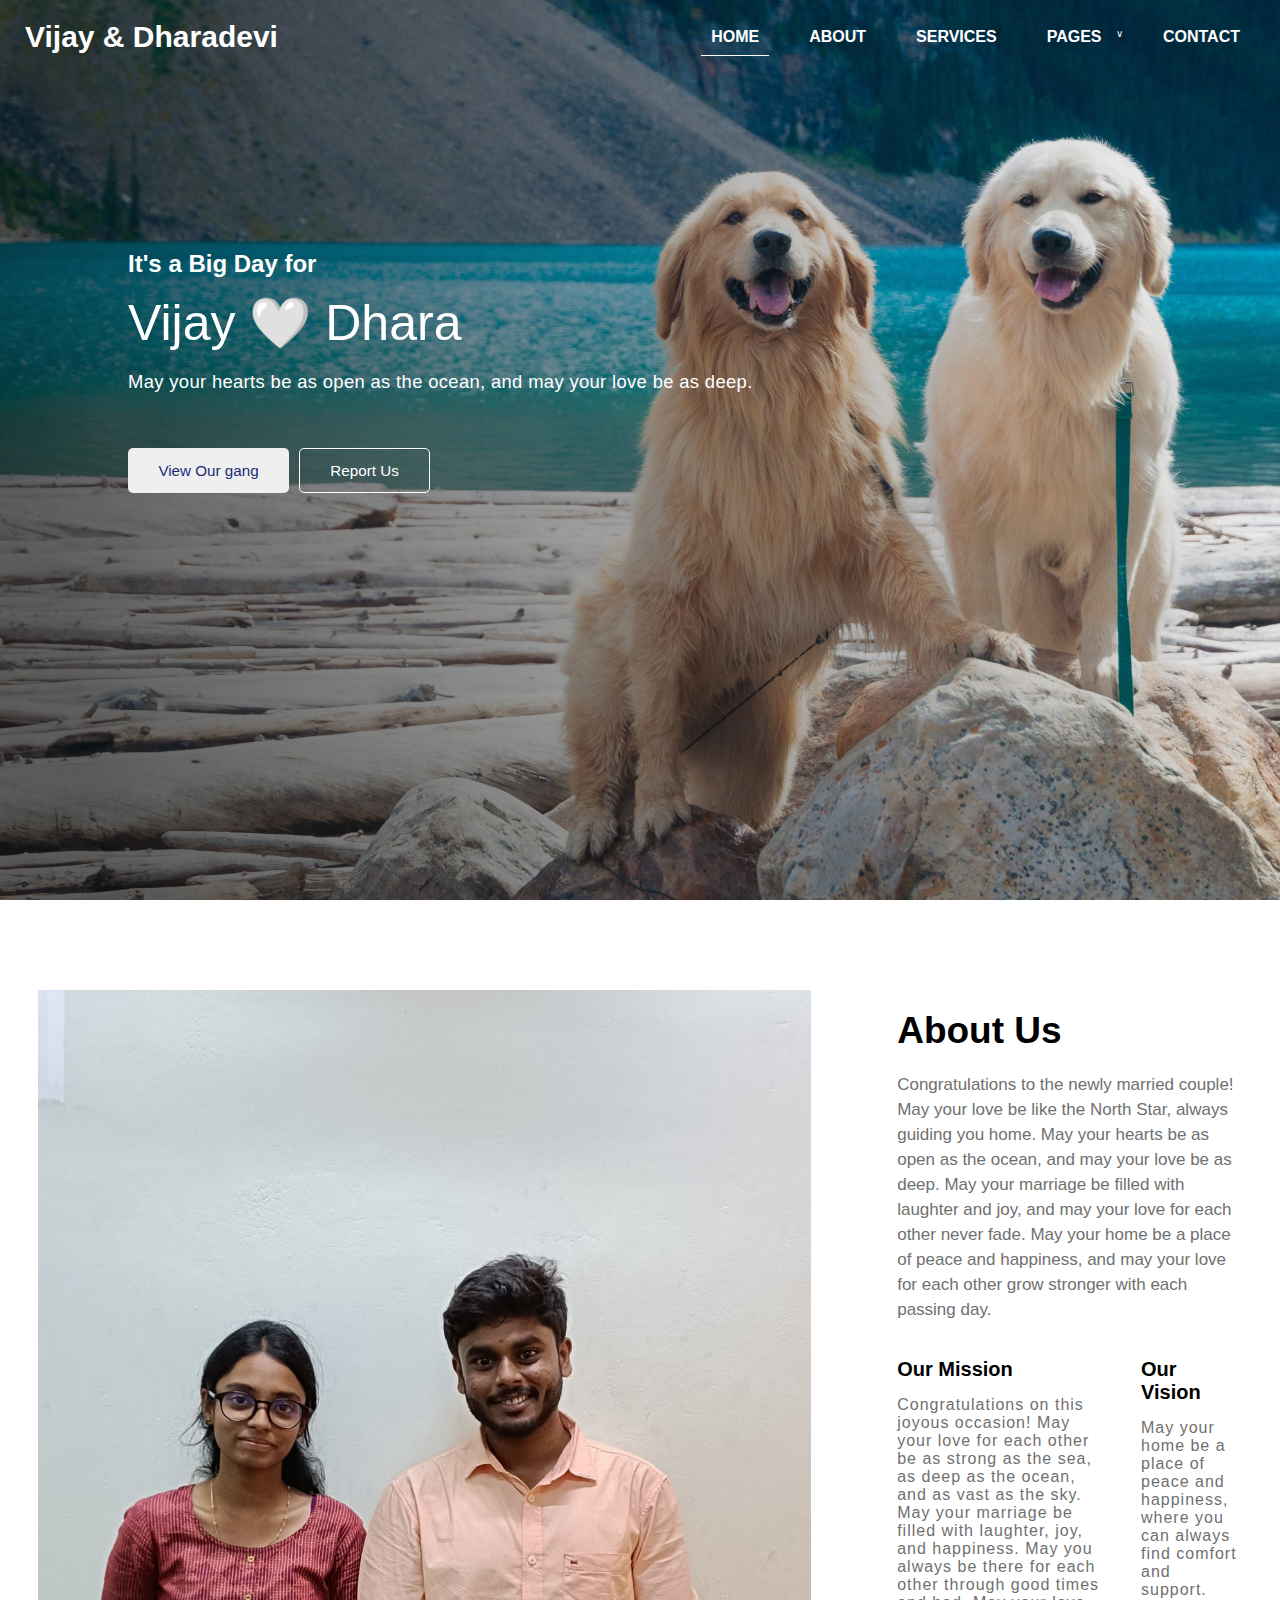
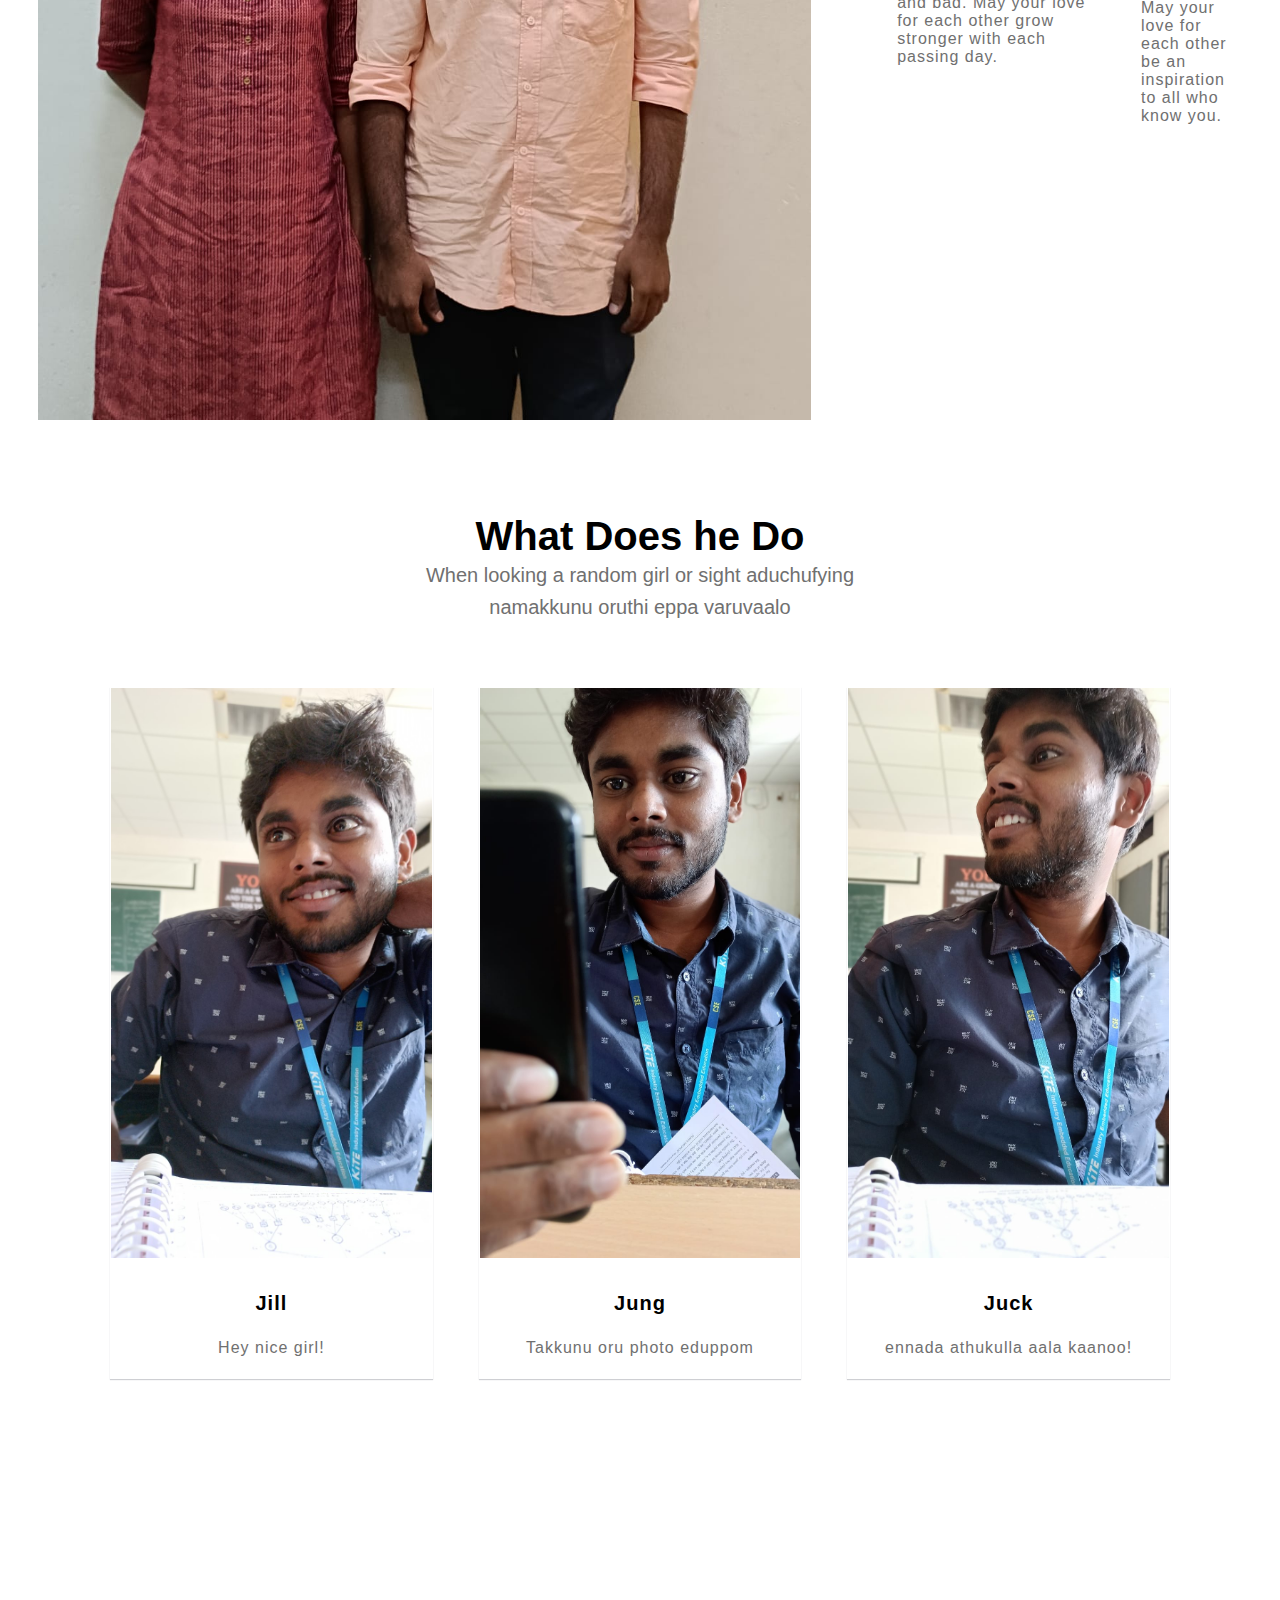
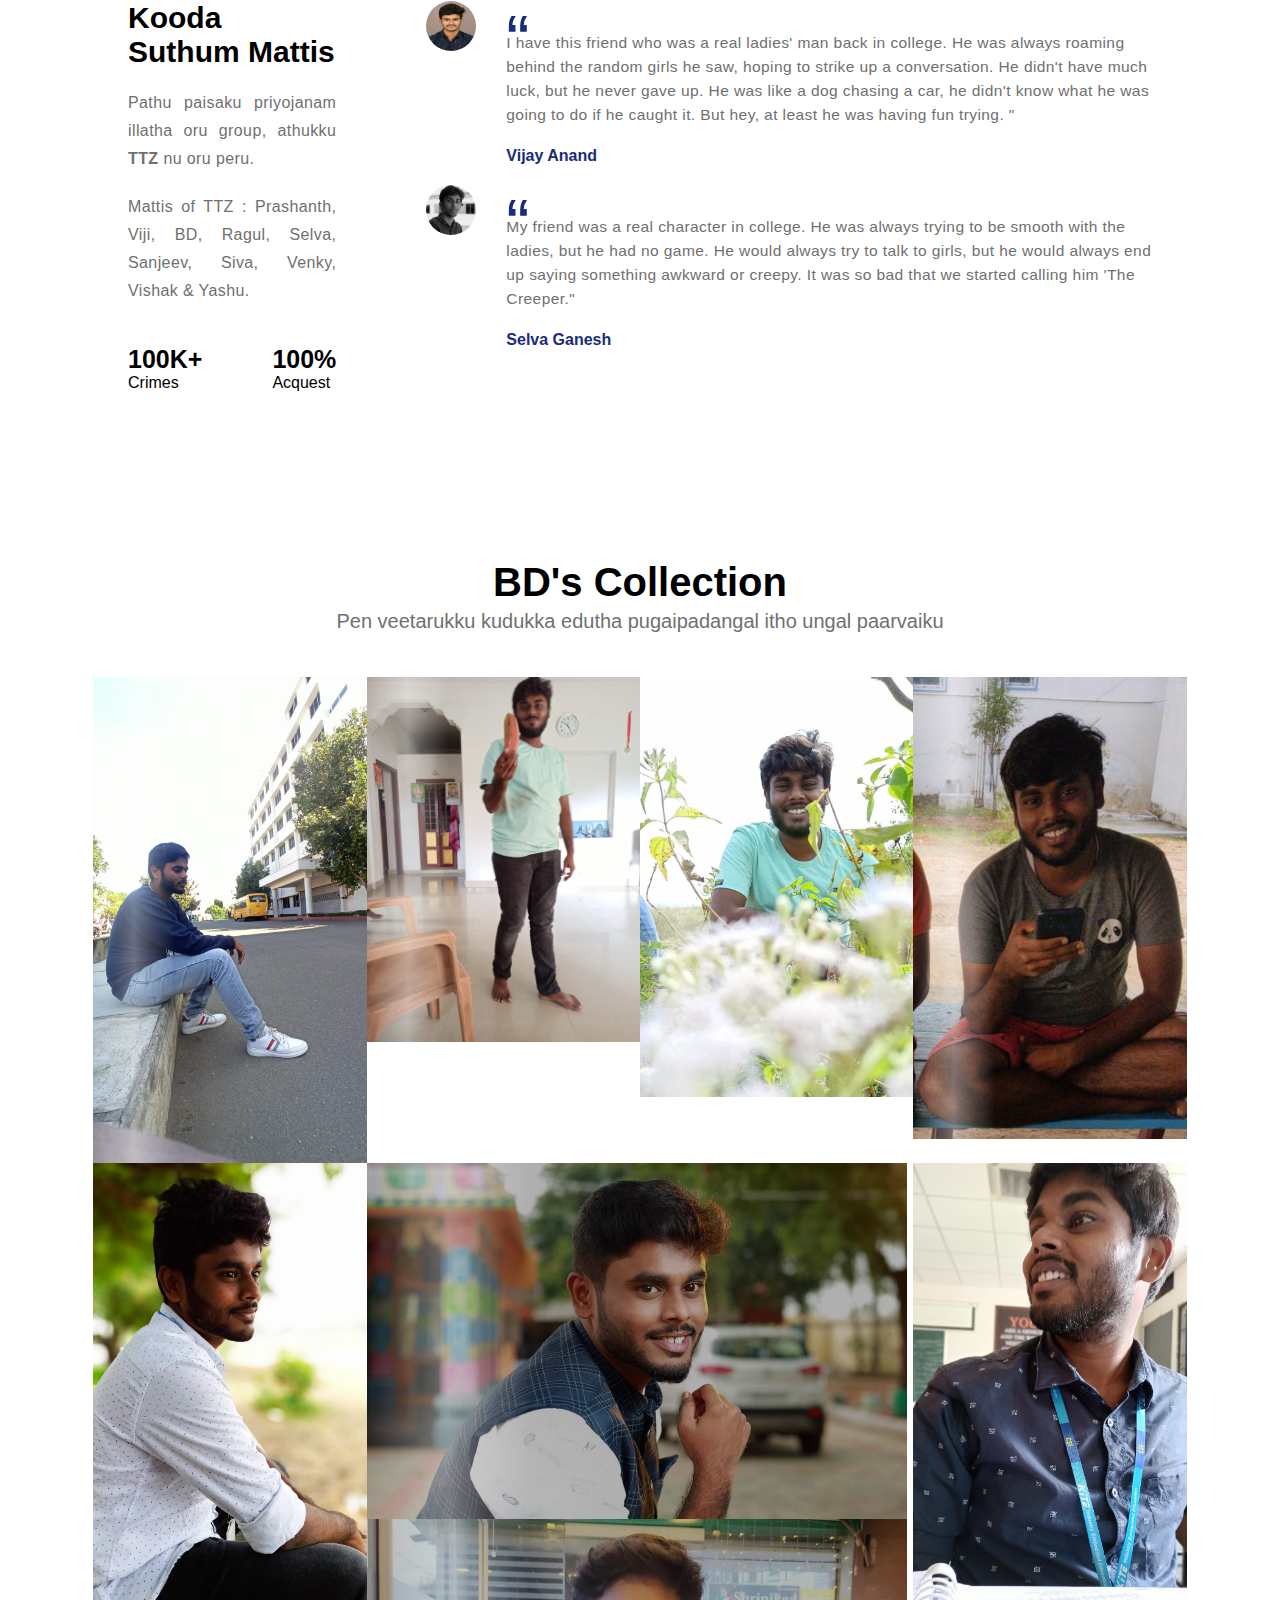
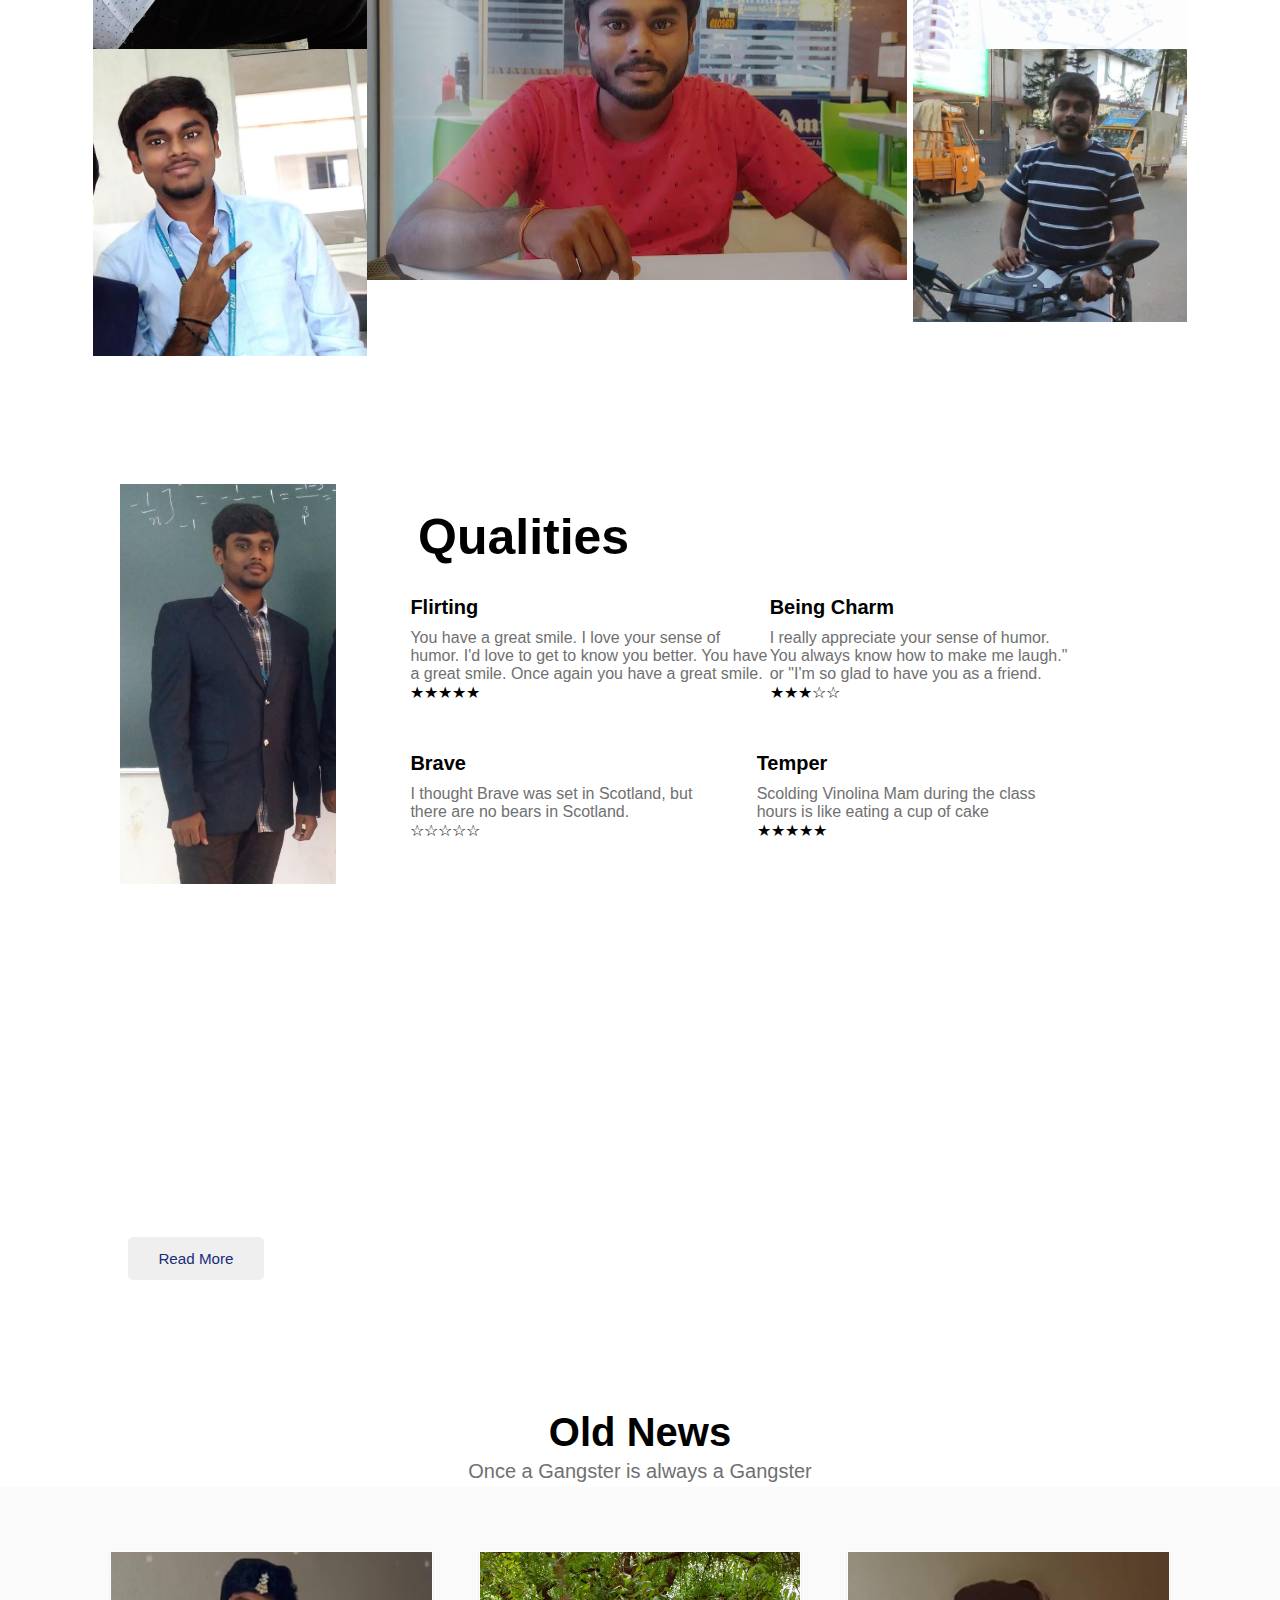
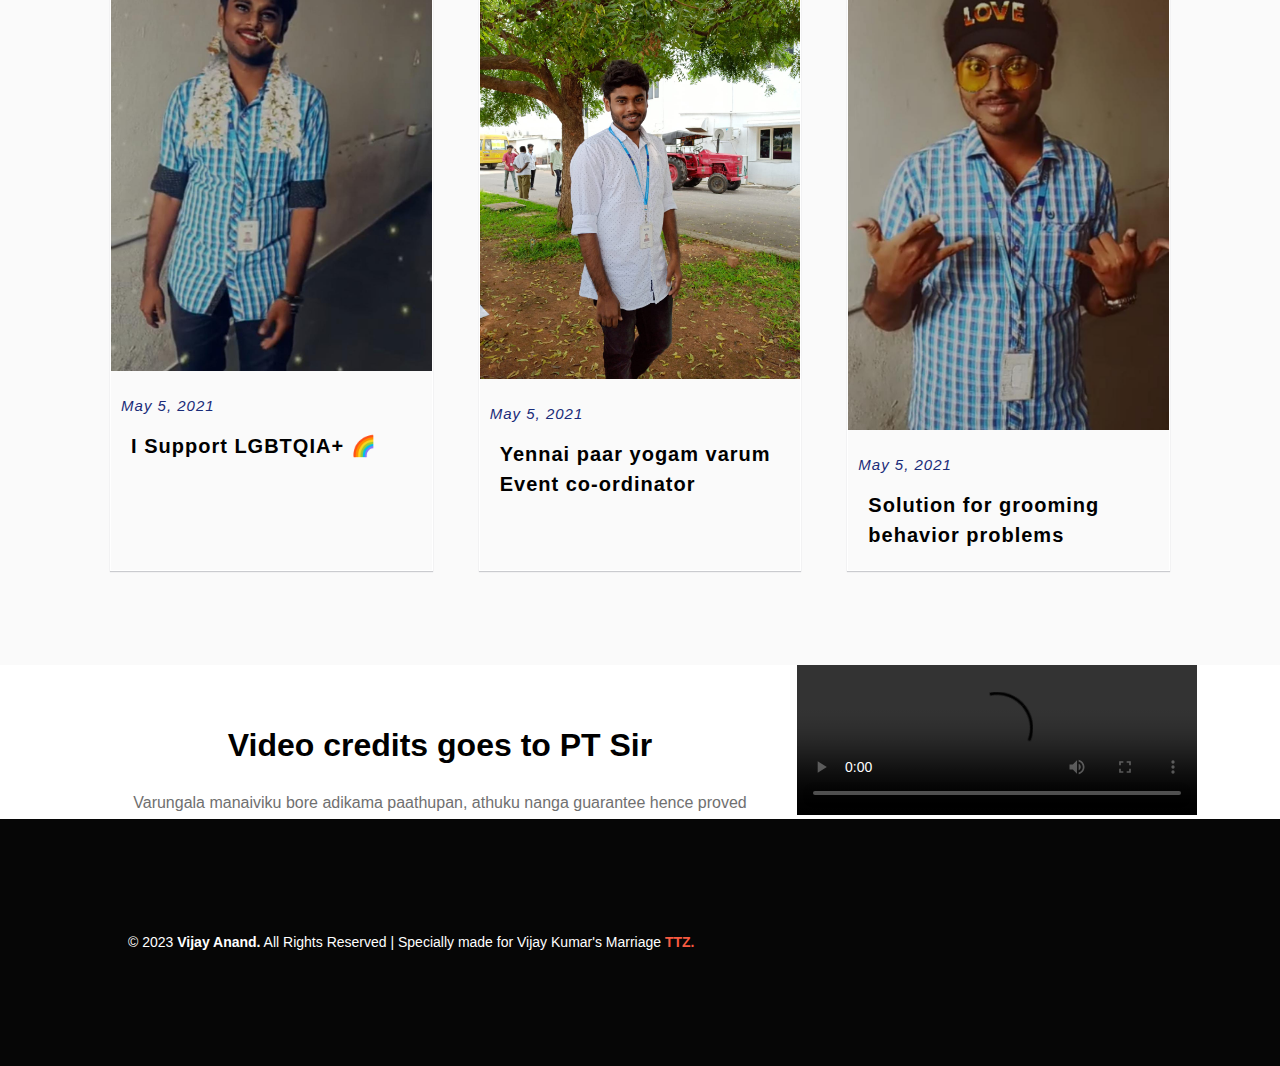
==== Marriage/Marriage.html @ e132db80 "first commit" ====
<!DOCTYPE html>
<html lang="en">
<head>
    <meta charset="UTF-8">
    <meta name="viewport" content="width=device-width, initial-scale=1.0">
    <title>Marriage</title>
    <link rel="shortcut icon" href="img/heart.png" type="image/x-icon">

    <style>

* {
  margin: 0;
  padding: 0;
  box-sizing: border-box;
  list-style: none;
  text-decoration: none;
  font-family: "Raleway", sans-serif;
}

.container__bg {
  background: #fafafa;
}

/* color -#F85A40 */
a {
  color: black;
}
.row {
  display: flex;
}
.lightblack {
  color: #707070;
}

.blackish {
  color: rgb(255, 255, 255);
}

.column {
  display: block;
  flex-direction: column;
}

.redish {
  color: #f85a40;
}

.white {
  color: white;
}

.nav-logo {
  display: flex;
  justify-content: space-between;
  margin: 20px 0;
}

.btn {
  padding: 0.85em 2em;
  border-radius: 5px;
  border: none;
  font-family: "Raleway", sans-serif;
  font-size: 0.95rem;
  cursor: pointer;
}

#one {
  min-height:100vh;
  background-image: linear-gradient(75deg, rgb(6 6 6 / 64%) 8%, transparent),
    url("img/banner1.jpeg");
  background-position: center;
  background-size: cover;
}

#nav {
  display: flex;
  flex-direction: column;
}
#nav ul {
  text-align: center;
  margin: 0px 15px;
  display: none;
}

#nav ul li {
  background: white;
  padding: 15px;
}
#nav ul li:nth-of-type(4)::after {
  content: "\2228";
  color: #fff;
  font-size: 10px;
  vertical-align: top;
}
#nav ul li:nth-of-type(1) a {
  padding-bottom: 10px;
  border-bottom: 0.25px solid white;
}

#nav ul li a {
  color: black;
  padding: 11em 0em;
  text-transform: uppercase;
  font-family: "Raleway", sans-serif;
  font-weight: bold;
  cursor: pointer;
}
#nav ul li a:nth-of-type(3) {
  color: black;
}

#nav ul li + li a:hover {
  box-shadow: 1px 14px 0px -1px rgba(0, 0, 0, 0),
    -1px 19px 0px -9px rgba(255, 255, 255, 1);

  transition: 0.1s;
}
#nav ul li:first-child a {
  color: #f85a40;
}
.nav-heading > span {
  color: white;
  display: flex;
  gap: 10px;
  align-items: center;
}

.nav-heading > span:hover {
  color: #f85a40;
}

.logo:hover {
  color: #f85a40;
}

.nav-links .fa-moon {
  display: none;
  cursor: pointer;
}

.hide {
  display: none;
}

.nav-heading {
  font-size: 30px;
  font-family: "Raleway", sans-serif;
  font-weight: bolder;
  align-items: center;
  display: flex;
  gap: 7px;
  margin-left: 15px;
}

.nav-links .search {
  background: white;
  border-radius: 15px;
  padding: 0.5em;
  border: 0.6px solid rgb(171, 162, 162);
}
.search-btn {
  border: none;
  background: white;
  margin: 20px 0;
}

.nav-links input {
  border: none;
  outline: none;
}
.search-section {
  background: white;
  margin-top: 20px;
  padding: 10px;
}

.hamburger {
  display: flex;
  color: white;
  gap: 20px;
  align-items: center;
  margin-right: 10px;
}
.hamburger .fa-bars {
  padding: 0.5em;
  background: #f85a40;
  color: #fff;
  border-radius: 3px;
}
.content {
  padding-left: 5%;
}

.text-content {
  display: flex;
  flex-direction: column;
  margin: 0 auto;

  padding: 11rem 0;
}
.text-content > h1 {
  width: 440px;
  font-size: 38px;
  font-weight: 300;
  font-family: "Raleway", sans-serif;
  margin-bottom: 20px;
  line-height: 55px;
}

.text-content > h4 {
  font-size: 1.15rem;
  letter-spacing: 0.35px;
  font-weight: lighter;
  font-family: "Raleway", sans-serif;
  margin-bottom: 55px;
}
.two-button {
  display: flex;
  gap: 10px;
  margin-bottom: 20px;
}

.w-btn {
  color: #1a2c79;
}
.w-btn:hover {
  background: transparent;
  color: white;
  border: 0.55px solid white;
  transition: 0.55s;
}
.t-btn {
  background: transparent;
  border: 0.55px solid white;
  color: white;
}
.t-btn:hover {
  color: black;
  background: white;
  border: none;
  transition: 0.55s;
}

.new-nav {
  position: fixed;
  width: 100vw;
  z-index: 10 !important;
  background: #fff;
}

/* 
=======
half half half
=======
*/
#one-half {
  padding: 7% 3% 7% 3%;
  font-family: "Raleway", sans-serif;
}
#one-half span > img {
  width: 100%;
}
.half__text > h1 {
  padding: 20px 0px;
  font-size: 30px;
  font-weight: 600;
}

.half__text p {
  line-height: 25px;
  font-size: 17px;
  color: #707070;
}

.half__boxes {
  display: flex;
  gap: 40px;
}
.box > h2 {
  font-family: "Roboto", sans-serif;
  font-size: 20px;
  padding: 0px 0px 15px 0px;
}
.box > p {
  font-size: 16px;
  letter-spacing: 1px;
  color: #707070;
}
.box span > i {
  color: #f85a40;
  font-size: 35px;
  padding: 25px 0px 10px 0px;
}

/* 
=======
heading
=======
*/

.heading {
  text-align: center;
  font-family: "Raleway", sans-serif;

  font-size: 1.75rem;
}
/* .heading>p{
    margin: 0 auto;
    max-width: 445px;
} */

.black {
  color: black;
}

/* 
=======
two
======= 
 */

.info span > img {
  width: 100%;
}

.container {
  padding: 10%;
}

.info {
  text-align: start;
  line-height: 30px;
  letter-spacing: 1px;
  box-shadow: 0 1px 1px 0 rgb(10 16 34 / 20%);
  font-family: "Raleway", sans-serif;
  border: 0.25px solid #fff;
}

.info__text h1 {
  font-weight: 600;
  font-size: 20px;
  padding: 10px;
}

.info__text p {
  padding: 10px;
  color: #707070;
}

.info__text h5 {
  color: #f85a40;
  padding: 10px;
}

.info:hover {
  box-shadow: 0 30px 30px rgba(0, 0, 0, 0.5);
}

.info span > img {
  width: 100%;
}

.info__text {
  padding: 10px;
}

.info__text > p {
  line-height: 20px;
}

.info {
  margin-bottom: 30px;
}

/*
============
 four four four
============
 */
#four {
  padding: 15px;
}
#four article h1 {
  font-size: 30px;
  font-family: "Raleway", sans-serif;
  font-weight: 600;
}

#four article p {
  margin-top: 20px;
  font-size: 16px;
  line-height: 28px;
  letter-spacing: 0.4px;
  color: #707070;
  font-family: "Raleway", sans-serif;
  text-align: justify;
}

.article__icon {
  display: flex;
  gap: 70px;
  margin: 40px 0px;
}

.customer__info span > i {
  color: #1a2c79;

  font-size: 25px;
}

.customer__info span {
  font-weight: bold;
  font-size: 25px;
}
.some__info {
  display: flex;

  gap: 30px;
}
.some__info img {
  border-radius: 50%;
}

.some__info p {
  color: #707070;
  font-size: 17px;
  letter-spacing: 0.4px;
  line-height: 24px;
}
.four__text > h1 {
  font-size: 70px;
  font-weight: 300;
  color: #1a2c79;
  height: 30px;
}

.four__text > p {
  font-size: 15.55px;
}
.four__text > h4 {
  margin: 20px 0px;
  color: #1a2c79;
}

/* five five five five */

#five {
  padding: 0px 20px 0px 20px;
}
.dog__image {
  display: flex;
  justify-content: center;
}

.dog__box {
  padding: 20px 0px;
}

.dog__box span > i {
  font-size: 22px;
  padding: 10px 0px;
  color: #f85a40;
}

.dog__box h4 {
  font-size: 20px;
  font-weight: 600;
  padding: 10px 0px;
}

.dog__box p {
  color: #707070;
}
#six {
  background: url("img/BD21.jpeg");
  background-position: top;
  background-attachment: fixed;
  color: white;
  padding: 80px 3%;
}

#six h1 {
  font-size: 33px;
  font-weight: 600;
  line-height: 45px;
  letter-spacing: 1px;
  margin: 20px 0 20px 0;
}

/* seven seven seven */

#seven .info h5 {
  color: #1a2c79;
}

#seven pre {
  color: #1a2c79;
  font-style: italic;
  font-weight: 500;
  font-size: 15px;
}
#seven {
  padding-top: 50px;
}

/* eight eight eight */

#eight {
  background: #060606;
  color: #fff;
  padding: 90px 3%;
}

/* #eight span>i::after{
    content: "Dogs Care";
    margin-left: 10px;
    cursor: pointer;
}
.dog__care span>i{
   
}
.dog__care span>i:hover {
    color: #F85A40;
}

.dog__care span>i:hover::after {
    color: #F85A40;
    font-size: 20px;
    transition: 1s;
} */

.dog__care span {
  font-size: 27px;
  font-family: "Raleway", sans-serif;
  font-weight: 600;
}

.dog__care span > i {
  color: #f85a40;
  margin-right: 7px;
  font-size: 30px;
}
.dog__care p {
  width: 90%;
  color: #f4f4f4ce;
  line-height: 29px;
  margin: 20px 0px;
}
.categories {
  display: flex;
  gap: 90px;
}
.dog__categories {
  margin-bottom: 20px;
}
.dog__categories > h3 {
  margin: 0px 0px 30px 0px;
}
.categories ul li {
  line-height: 30px;
  font-size: 1rem;
  color: #f4f4f4ce;
}

.newsletter > h3 + h3 {
  margin: 20px 0px;
}
.newsletter span {
  display: flex;
  padding-bottom: 20px;
}

.newsletter span > input {
  padding: 15px 180px 15px 0px;
}

.newsletter span > button {
  padding: 15px 50px;
  background: #f85a40;
  color: #fff;
  font-size: 20px;
}
.newsletter {
  margin-bottom: 55px;
}
.footer__container {
  border-bottom: 0.15px solid #707070;
}

.copyright > p {
  margin: 20px 0px;
  text-align: center;
  font-size: 14px;
  line-height: 27px;
}

.copyright p > strong {
  color: #f85a40;
}
.copyright p > strong:hover {
  color: #fff;
  border-bottom: 0.25px solid #fff;
  transition: 1.75s;
}

.share {
  justify-content: center;
  display: flex;
}

.share div {
  border-radius: 25px;
  background: #222222;
  width: 35px;
  height: 35px;
  margin-right: 10px;
  align-items: center;
  display: flex;
  justify-content: center;
}
.share div:hover {
  background: #fafafa;
  color: #f85a40;
  transition: 0.75s;
  cursor:pointer;
}
.dark-mode {
  /* filter: invert(1) hue-rotate(180deg); */
  background: #222222;
  color: white;
}

/* gallery gallery gallery gallery */

.first__row span > img {
  width: 100%;
  height: auto;
  max-width: 275px;
  position: relative;
  cursor: pointer;
}
.first__row span,
.second__row span {
  position: relative;
}
/* .first__row span::before,
.second__row span::before {
    content: '';
    position: absolute;
    top:0;
    left:0;
    width: 50%;
    height: 100%;
    background: rgba(255,255,255,.1);
    overflow: hidden;
    

} */
.first__row span::after,
.second__row span::after {
  content: "";
  position: absolute;
  top: 0;
  left: 0%;
  width: 30%;
  height: 100%;
  background: linear-gradient(
    90deg,
    transparent,
    rgba(255, 255, 255, 0.4),
    transparent
  );
  transition: 0.5s;
}

.first__row span:hover::after,
.second__row span:hover::after {
  content: "";
  position: absolute;
  left: 100%;
  display: inline;
}
.gallery__container {
  max-width: 1170px;
  font-size: 0;
  margin: 0 auto;
  padding: 40px 3% 0px 3%;
}
.first__column {
  width: 25%;
  font-size: 0;
}

.first__column span > img {
  width: 100%;
  height: auto;
  max-width: 275px;
}

.big__image {
  width: 50%;
}
.second__row span > img {
  width: 100%;
  height: auto;
  max-width: 540px;
}

@media screen and (min-width: 995px) {
  #nav {
    display: flex;
    flex-direction: row;
    justify-content: space-between;
    align-items: center;
  }
  #nav ul {
    display: flex !important;
  }
  #nav ul li {
    background: none;
  }
  .search-section {
    background: none;
  }
  #nav ul li a {
    padding: 0px 10px;
    color: #fff;
    font-size: medium;
    font-weight: bold;
    font-family: "Roboto", sans-serif;
  }

  #nav ul li:first-child a {
    color: #fff;
  }

  .hamburger {
    display: none;
  }
  .nav-links {
    align-items: center;
  }
  .nav-links .fa-moon {
    display: inherit;
    color: #fff;
    margin-left: 20px;
    font-size: 1.55rem;
  }
  .search-section {
    margin-top: 0;
  }
  .content {
    padding-left: 10%;
  }

  .text-content > h1 {
    width: 540px;
    font-size: 50px;
    font-weight: 300;
    font-family: "Raleway", sans-serif;
    margin-bottom: 20px;
    line-height: 55px;
  }
  .black {
    color: black;
  }

  .black2 {
    color: black;
  }

  /* 
  =====
  two
  ==== 
  */

  .heading {
    width: 50%;
    margin: 0 auto;
    font-size: 20px;
  }

  .heading > h1 {
    line-height: 45px;
  }

  .heading > p {
    line-height: 32px;
  }

  .container {
    flex-wrap: wrap;
    display: flex;

    justify-content: space-evenly;

    padding: 5%;
  }

  .info {
    text-align: start;
    line-height: 30px;
    letter-spacing: 1px;

    width: 28%;
    box-shadow: 0 1px 1px 0 rgb(10 16 34 / 20%);

    font-family: "Raleway", sans-serif;
  }

  /* 
  ======
  half
  ======
   */

  #one-half {
    display: flex;

    justify-content: center;
  }
  .half-content {
    width: 40%;
  }

  .half__boxes {
    width: 100%;
  }
  #one-half span > img {
    width: 90%;
    margin-left: auto;
  }

  .half__text > h1 {
    font-size: 37px;
    font-weight: 600;
  }

  /*
   ======== 
   four four four 
   ========*/
  #four {
    display: flex;
    gap: 90px;
    padding: 10%;
  }

  /* five five five */
  #five {
    display: flex;
    padding: 10%;
    align-items: center;
  }

  .dog__image {
    min-width: 200px;
    height: 400px;
  }

  /* eight eight eight */

  .footer__container {
    display: flex;
  }
  .newsletter,
  .dog__categories {
    width: 30%;
  }
  .dog__care {
    width: 30%;
  }

  /* eight eight */
  .newsletter span > button {
    padding: 10px 30px;
  }

  #eight {
    padding: 90px 10%;
  }

  ul.nav-ul {
    display: none;
    color: white;
  }
}

@media screen and (min-width: 575px) {
  /* five five five */
  .dog__boxes {
    display: flex;
    padding: 0 10% 0 10%;
  }

  /* six six six  */

  #six h1 {
    max-width: 700px;
    font-size: 40px;
  }
  #six {
    padding-left: 10%;
  }

  /* eight eight eight */

  .copyright > p {
    margin-top: 20px;
    text-align: start;
  }
  .copyright {
    display: flex;
    align-items: center;
    justify-content: space-between;
  }
}

.invitation{
    height: 550px !important;
    width: 400px !important;
}

    #welcomeModal {
        width: 100%;
        height: 100%;
        /* background-color: white;
        opacity: 0.5; */
        position: fixed;
        top: 0;
        display: flex;
        align-items: center;
        justify-content: center;
        
    }

    #credits {
        display: flex;
        align-items: start;
        justify-content: center;
        gap: 50px;
    }

    </style>

</head>
    <body>

        <!-- <div class="modal fade" id="welcomeModal">
            <div class="modal-dialog">
              <div class="modal-content">
                <div class="modal-header">
                  <button type="button" class="btn-close" data-bs-dismiss="modal" aria-label="Close"></button>
      
                    <span aria-hidden="true">&times;</span>
                  </button>
                </div>
                <div class="modal-body">
                  <img src="img/vj_dhara invitation_page-0001.jpg" alt="Image" class="invitation">
                </div>
              </div>
            </div>
          </div> -->


        <section id="one">
            <nav id="nav">
    
                <div class="nav-logo">
                    <div class="nav-heading">
                        <span href="#"><i class="fas fa-paw logo white"></i>Vijay & Dharadevi</span>
                    </div>
    
                    <div class="hamburger">
                        <a href="#"><i class="far fa-moon white "></i></a>
                        <a href="#"><i class="fas fa-bars "></i></a>
                    </div>
                </div>
    
                <ul class="nav-links">
    
                    <li><a>HOME</a></li>
                    <li><a>ABOUT</a></li>
                    <li><a>SERVICES</a></li>
                    <li><a>PAGES </a></li>
                    <li><a>CONTACT</a></li>
    
                    <!-- <div class="search-section">
                        <span class="search"><input type="search" placeholder="Enter to search"> <button class="search-btn"><i class="fas fa-search"></i></button></span>
                    </div>
                    <span><i class="far fa-moon white night"></i></span> -->
                </ul>
            </nav>
    
            <div class="content">
                <div class="text-content">
                    <h2 class="white">It's a Big Day for </h2> <br>
                        <h1 class="white"><strong>Vijay 🤍 Dhara </strong></h1>
                    <h4 class="blackish">May your hearts be as open as the ocean, and may your love be as deep.</h4>
                    <div class="two-button">
                        <button class="w-btn btn">View Our gang</button>
                        <button class="t-btn btn">Report Us</button>
                    </div>
                    </div>
    
            </div>
        </section>
    
        <section id="one-half" class="goblack">
            <span><img src="img/BD15.jpeg" alt="" ></span>
    
            <div class="half-content">
                <div class="half__text">
                    <h1>About Us</h1>
                    <p>Congratulations to the newly married couple! May your love be like the North Star, always guiding you home. May your hearts be as open as the ocean, and may your love be as deep. May your marriage be filled with laughter and joy, and may your love for each other never fade. May your home be a place of peace and happiness, and may your love for each other grow stronger with each passing day.</p>
                </div> <br> <br>
                <div class="half__boxes">
                    <div class="box">
                        <span href="#"><i class="fas fa-paw logo"></i></span>
                        <h2>Our Mission</h2>
                        <p>Congratulations on this joyous occasion! May your love for each other be as strong as the sea, as deep as the ocean, and as vast as the sky. May your marriage be filled with laughter, joy, and happiness. May you always be there for each other through good times and bad. May your love for each other grow stronger with each passing day.</p>
                    </div>
                    <div class="box">
                        <span href="#"><i class="fas fa-paw logo"></i></span>
                        <h2>Our Vision</h2>
                        <p>May your home be a place of peace and happiness, where you can always find comfort and support. May your love for each other be an inspiration to all who know you.</p>
                    </div>
                </div>
            </div>
    
        </section>
    
    
        <section id="two">
            <div class="heading ">
                <h1>What Does he Do</h1>
                <p class="lightblack">When looking a random girl or sight aduchufying</p>
                <p class="lightblack">namakkunu oruthi eppa varuvaalo</p>
            </div>
    
            <div class="container">
                <div class="info">
                    <span><img src="img/BD6.jpeg" alt=""></span>
                    <div class="info__text">
                        <h1 style="text-align: center;">Jill</h1>
                        <p style="text-align: center;">Hey nice girl!</p>
                        
                    </div>
                </div>
                <div class="info">
                    <span><img src="img/BD7.jpeg" alt=""></span>
                    <div class="info__text">
                        <h1 style="text-align: center;">Jung</h1>
                        <p style="text-align: center;">Takkunu oru photo eduppom</p>
                        
                    </div>
                </div>
                <div class="info">
                    <span><img src="img/BD8.jpeg" alt=""></span>
                    <div class="info__text">
                        <h1 style="text-align: center;">Juck</h1>
                        <p style="text-align: center;">ennada athukulla aala kaanoo!</p>
                        
                    </div>
                </div>
            </div>
    
        </section>
    

        <section id="four" class="goblack">
            <article>
                <h1>Kooda Suthum Mattis</h1>
                <p>Pathu paisaku priyojanam illatha oru group, athukku <strong>TTZ</strong>  nu oru peru.</p>
    
                <p>Mattis of TTZ : Prashanth, Viji, BD, Ragul, Selva, Sanjeev, Siva, Venky, Vishak & Yashu.</p>
    
                <div class="article__icon">
                    <div class="customer__info">
                        <span><i class="fas fa-user-plus"></i> 100K+</span>
                        <pre>Crimes</pre>
                    </div>
    
                    <div class="customer__info">
                        <span><i class="fas fa-thumbs-up"></i> 100%</span>
                        <pre>Acquest</pre>
                    </div>
                </div>
            </article>
    
            <div class="four__info">
                <div class="some__info">
                    <span><img src="img/Vijay Profile.jpg" alt="" style="height: 50px;width: 50px;"></span>
                    <div class="four__text">
                        <h1>&#8220</h1>
                        <p>
                            I have this friend who was a real ladies' man back in college. He was always roaming behind the random girls he saw, hoping to strike up a conversation. He didn't have much luck, but he never gave up. He was like a dog chasing a car, he didn't know what he was going to do if he caught it. But hey, at least he was having fun trying.
                            "
                        </p>
                        <h4>Vijay Anand</h4>
                    </div>
                </div>
    
                <div class="some__info">
                    <span><img src="img/Selva.jpeg" alt="" style="height: 50px;width: 50px;"></span>
                    <div class="four__text">
                        <h1>&#8220</h1>
                        <p>
                            My friend was a real character in college. He was always trying to be smooth with the ladies, but he had no game. He would always try to talk to girls, but he would always end up saying something awkward or creepy. It was so bad that we started calling him 'The Creeper."
                        </p>
                        <h4>Selva Ganesh</h4>
                    </div>
                </div>
            </div>
    
        </section>
    
        <section id="gallery">
            <div class="heading ">
                <h1>BD's Collection</h1>
                <p class="lightblack">Pen veetarukku kudukka edutha pugaipadangal itho ungal paarvaiku</p>
            </div>
            <div class="gallery__container">
                <div class="first__row row">
                    <span><img class="shine" src="img/BD1.jpeg" alt=""></span>
                    <span><img src="img/BD2.jpeg" alt=""></span>
                    <span><img src="img/BD3.jpeg" alt=""></span>
                    <span><img src="img/BD16.jpeg" alt=""></span>
    
                </div>
                <div class="second__row row">
                    <div class="first__column">
                        <span><img src="img/BD10.jpeg" alt=""></span>
                        <span><img src="img/BD11.jpeg" alt=""></span>
                    </div>
                    <span class="big__image">
                        <img src="img/BD21.jpeg" alt=""> <br>
                        <img src="img/BD20.jpeg" alt="">
                    </span>
                    <div class="first__column">
                        <span><img src="img/BD8.jpeg" alt=""></span>
                        <span><img src="img/BD17.jpeg" alt=""></span>
                    </div>
                </div>
            </div>
        </section>
    
        <section id="five" class="goblack">
            <div class="dog__image"><img src="img/BD12.jpeg" alt=""></div>
            <div class="dog__container">
                <h1 style="margin-left: 90px;font-size: 50px;"> Qualities</h1>

                <div class="dog__boxes">
                    <div class="dog__box">
                        <span><i class="fas fa-thumbs-up"></i></span>
                        <h4>Flirting</h4>
                        <p>You have a great smile. I love your sense of humor. I'd love to get to know you better. You have a great smile. Once again you have a great smile.</p>
                        &#9733;&#9733;&#9733;&#9733;&#9733;
                    </div>
                    <div class="dog__box" >
                        <span><i class="fas fa-paw"></i></span>
                        <h4>Being Charm</h4>
                        <p>I really appreciate your sense of humor. You always know how to make me laugh." or "I'm so glad to have you as a friend. </p>
                        &#9733;&#9733;&#9733;&#9734;&#9734;
                    </div>
                </div>

                <div class="dog__boxes">
                    <div class="dog__box">
                        <span><i class="fas fa-bullhorn"></i></span>
                        <h4>Brave</h4>
                        <p>I thought Brave was set in Scotland, but there are no bears in Scotland. </p>
                        &#9734;&#9734;&#9734;&#9734;&#9734;
                    </div>
                    <div class="dog__box" style="margin-left: 6%;">
                        <span><i class="fas fa-cut"></i></span>
                        <h4>Temper</h4>
                        <p>Scolding Vinolina Mam during the class hours is like eating a cup of cake  <br></p>
                        &#9733;&#9733;&#9733;&#9733;&#9733;
                    </div>
                </div>

            </div>
    
        </section>
    
        <section id="six">
            <h5>TTZ Boys</h5>
            <h1>Our Team Is Filled With Highly Event Spoilers</h1>
            <button class="btn w-btn">Read More</button>
    
        </section>
    
    
        <section id="seven" class="goblack">
            <div class="heading ">
                <h1>Old News</h1>
                <p class="lightblack">Once a Gangster is always a Gangster</p>
            </div>
    
            <div class="container container__bg goblack">
                <div class="info goblack">
                    <span><img src="img/BD18.jpeg" alt=""></span>
                    <div class="info__text">
                        <pre>May 5, 2021</pre>
                        <h1>I Support LGBTQIA+ 🌈</h1>
                    </div>
                </div>
                <div class="info goblack">
                    <span><img src="img/BD14.jpeg" alt=""></span>
                    <div class="info__text">
                        <pre>May 5, 2021</pre>
                        <h1>Yennai paar yogam varum Event co-ordinator</h1>
                    </div>
                </div>
                <div class="info goblack">
                    <span><img src="img/BD19.jpeg" alt=""></span>
                    <div class="info__text">
                        <pre>May 5, 2021</pre>
                        <h1>Solution for grooming behavior problems</h1>
                    </div>
                </div>
            </div>
    
        </section>

        <div id="credits"> <br>
            <div > 
                <h1 style="text-align: center;margin-top: 10%;">Video credits goes to PT Sir</h1>
                <p class="lightblack" style="margin-top: 5%;">Varungala manaiviku bore adikama paathupan, athuku nanga guarantee hence proved
                </p>
            </div>
            <div >
                <video width="400" controls>
                    <source src="img/InShot_20230819_015255433.mp4" type="video/mp4">
                    Your browser does not support HTML video.
                  </video>
            </div>
        </div>

       
        
    
        <footer id="eight">
    
            <!-- <div class="footer__container">
                <div class="dog__care ">
                    <span href="#"><i class="fas fa-paw "></i>
                        Dogs Care
                    </span>
                    <p>Duis imperdiet sapien tortor, vitae congue diam auctor vitae. Aliquam eget turpis ornare, euismod
                        ligul
                        aeget, enenatis dui.</p>
                </div>
                <div class="dog__categories">
                    <h3>CATEGORIES</h3>
                    <div class="categories">
                        <ul>
                            <li>> Dog</li>
                            <li>> Dog Care</li>
                            <li>> Pets</li>
                            <li>> Uncategorized</li>
                        </ul>
                        <ul>
                            <li>> May 2021</li>
                            <li>> April 2021</li>
                        </ul>
                    </div>
                </div>
                <div class="newsletter">
                    <h3>NEWSLETTER</h3>
                    <h3>SUBSCRIBE HERE NOW</h3>
                    <span>
                        <input type="text" placeholder="Email Address"><button class="btn"><i
                                class="far fa-paper-plane"></i></button>
                    </span>
                    <p>Subscribe to our mailing list and get updates to your email inbox.</p>
                </div>
            </div> -->
            <div class="copyright">
                <p class="text-center">&#169; 2023 <strong><a href="https://www.linkedin.com/in/vijay-anand-b14bb6230" target="_blank" class="white">Vijay Anand.</a></strong>   All Rights Reserved | Specially made for Vijay Kumar's Marriage <strong>TTZ.</strong> </p>
            </div>
    
        </footer>
    
        <script src="https://cdn.jsdelivr.net/npm/bootstrap@5.0.2/dist/js/bootstrap.bundle.min.js" integrity="sha384-MrcW6ZMFYlzcLA8Nl+NtUVF0sA7MsXsP1UyJoMp4YLEuNSfAP+JcXn/tWtIaxVXM" crossorigin="anonymous"></script>

        <script src="jquery-3.6.0.min.js"></script>
        <script src="script.js"></script>
        <!-- <script src="external.js"></script> -->
    
        <script>

        $(document).ready(function() {
            $('#welcomeModal').modal({
            show: true,
            backdrop: 'static'
            });
        });

        $(document).on('click', '.close', function() {
            $('#welcomeModal').modal('hide');
        });
  

        function closeModal() {
            $('#welcomeModal').modal('hide');
        }


        // const fullname = localStorage.getItem("fullname");
        // const myInterval = setInterval(myTimer, 2000);

        // function myTimer() {
        // const date = new Date();
        // alert('Thankyou '+ fullname +' for Login' );
        // myStopFunction();
        // }

        // function myStopFunction() {
        //     clearInterval(myInterval);
        // }


            let x = document.querySelector(" .night")
            x.addEventListener('click', () => {
                let y = document.querySelectorAll('.goblack')
                for (let i = 0; i < y.length; i += 1) {
                    y.item(i).classList.toggle("dark-mode");
                }
            })

$(document).ready(function () {
    $('.fa-bars').click(function () {
        $('.nav-links').slideToggle(3000);
    })
})

$(window).scroll(function () {
    let scroll = $(window).scrollTop();
    let width = $(window).width()
 
    if (scroll >= 70 && width >= 995) {
        $('nav').addClass("new-nav");

        $('nav ul li a').css({"color":"black"})

        $('.nav-heading span').css({"color":"black"})
        $('.nav-heading span>i').css({"color":"#F85A40"})
        $('.fa-moon').css({"color":"black"})

        // $('nav ul li a').css({"color": "black"})

        // $('.nav-heading span').css({"color":"black"})
        // $('.nav-heading span>i').css({"color":"#F85A40"})
    }

    else if (scroll==0 && width >= 995){
        $('nav').removeClass("new-nav");
        $('nav ul li a').css({"color":"#fff"})
        $('.nav-heading span>i').css({"color":"#fff"})
        $('.nav-heading span').css({"color":"white"})

        $('.fa-moon').css({"color":"#fff"})
        // $('nav ul li a').css({"color": "#fff"})

        // $('.nav-heading span').css({"color":"#fff"})
        // $('.nav-heading span>i').css({"color":"#fff"})

    }
    else if(scroll>=70 && width<995){
        $('.nav-heading span').css({"color":"black"})
        $('nav').addClass("new-nav");
        $('.nav-heading span').addClass("black")
        $('.nav-heading span>i').css({"color":"#F85A40"})
        $('.fa-moon').css({"color":"black"})

    }

    else if(scroll ==0 && width < 995 ){
        $('nav').removeClass("new-nav");
        $('.nav-heading span').css({"color":"white"})
        $('.nav-heading span').removeClass("black")
        $('.fa-moon').css({"color":"white"})

        $('.nav-links>span>i').css({"color":"#fff"})

    }
})



        </script>
</body>
</html>
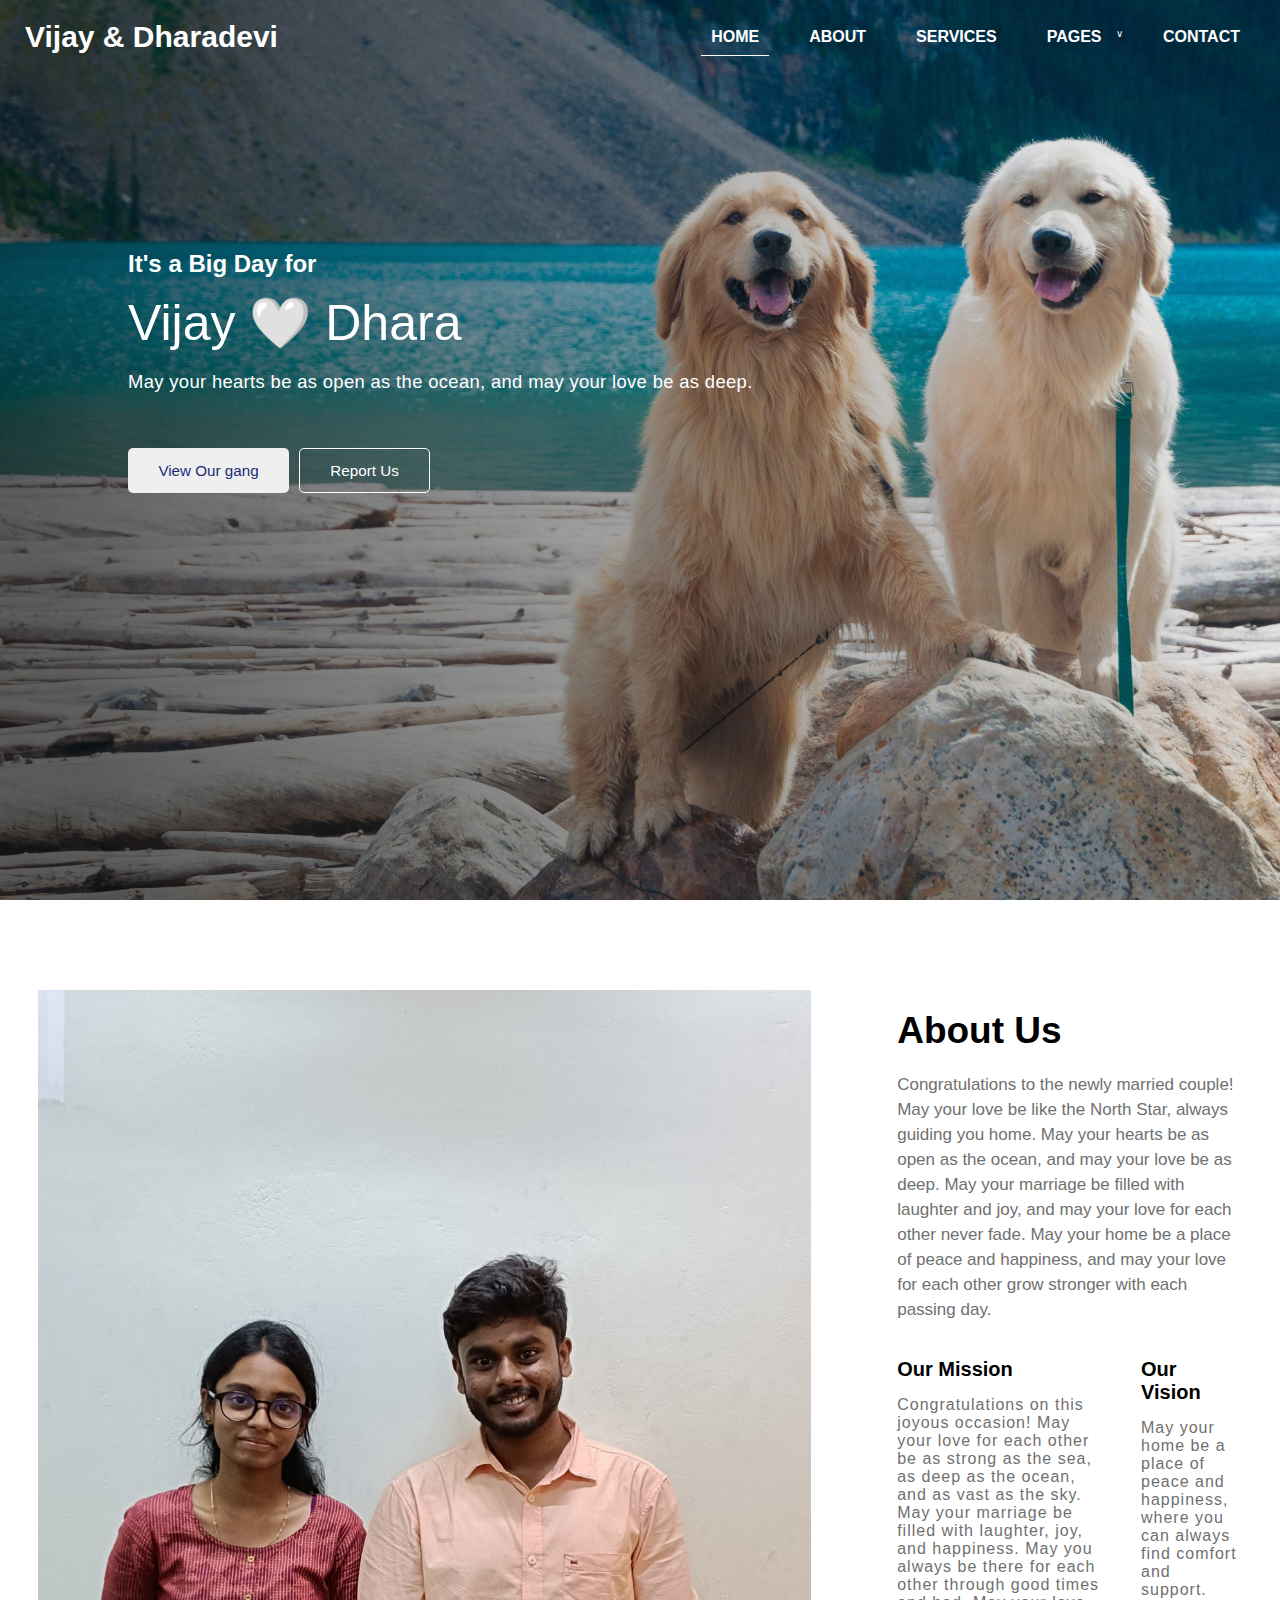
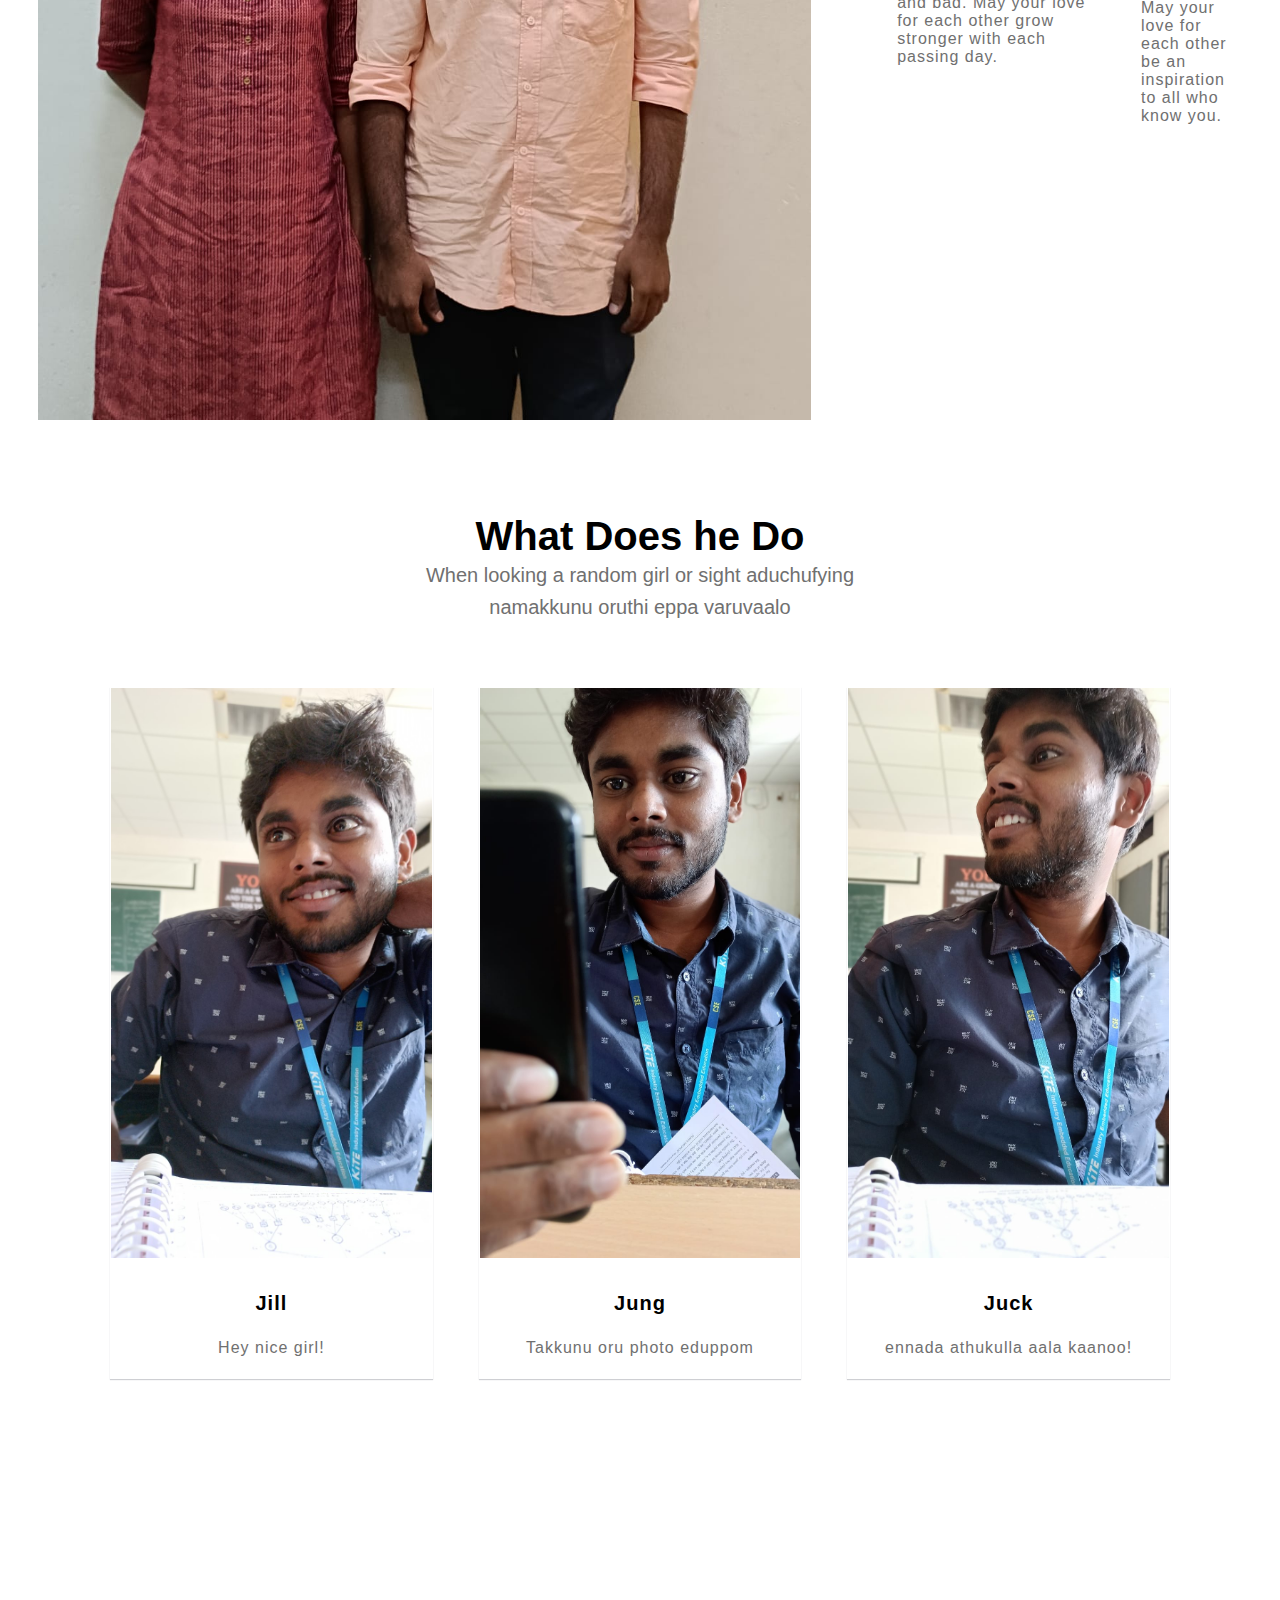
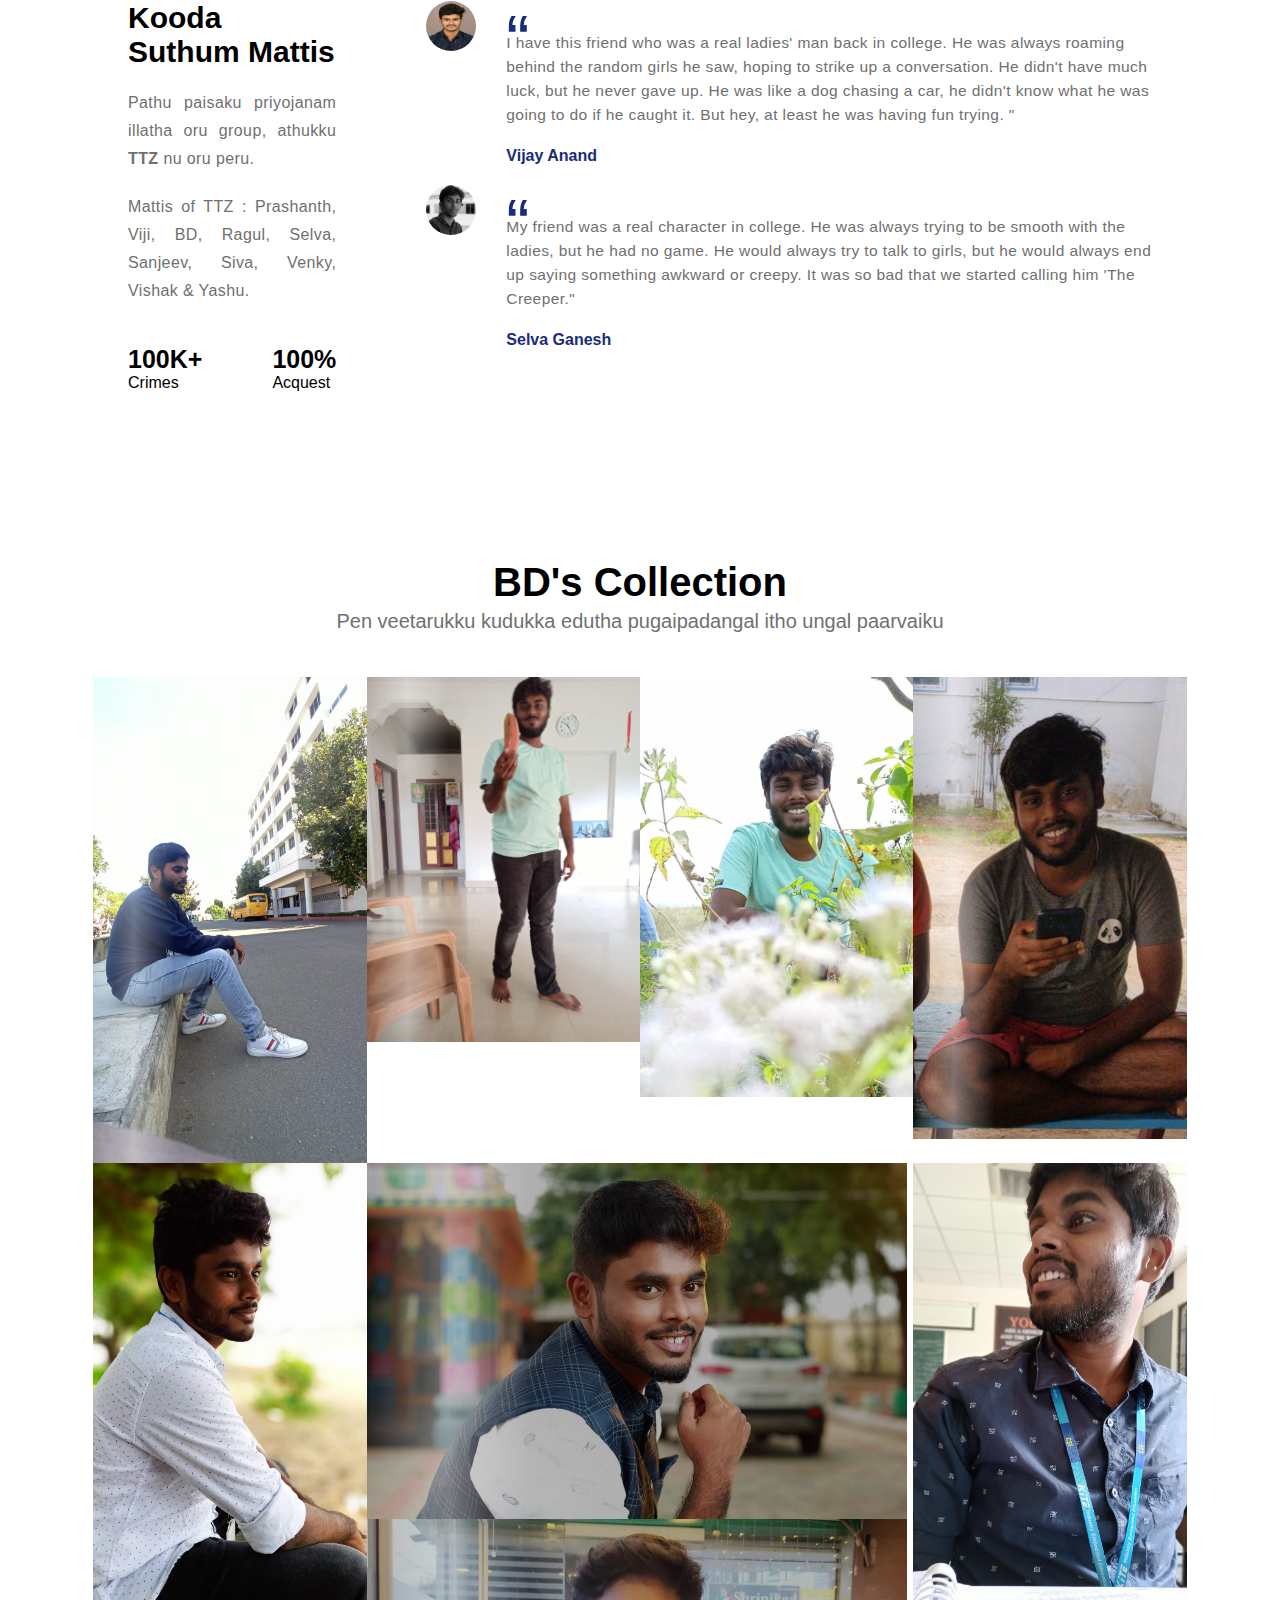
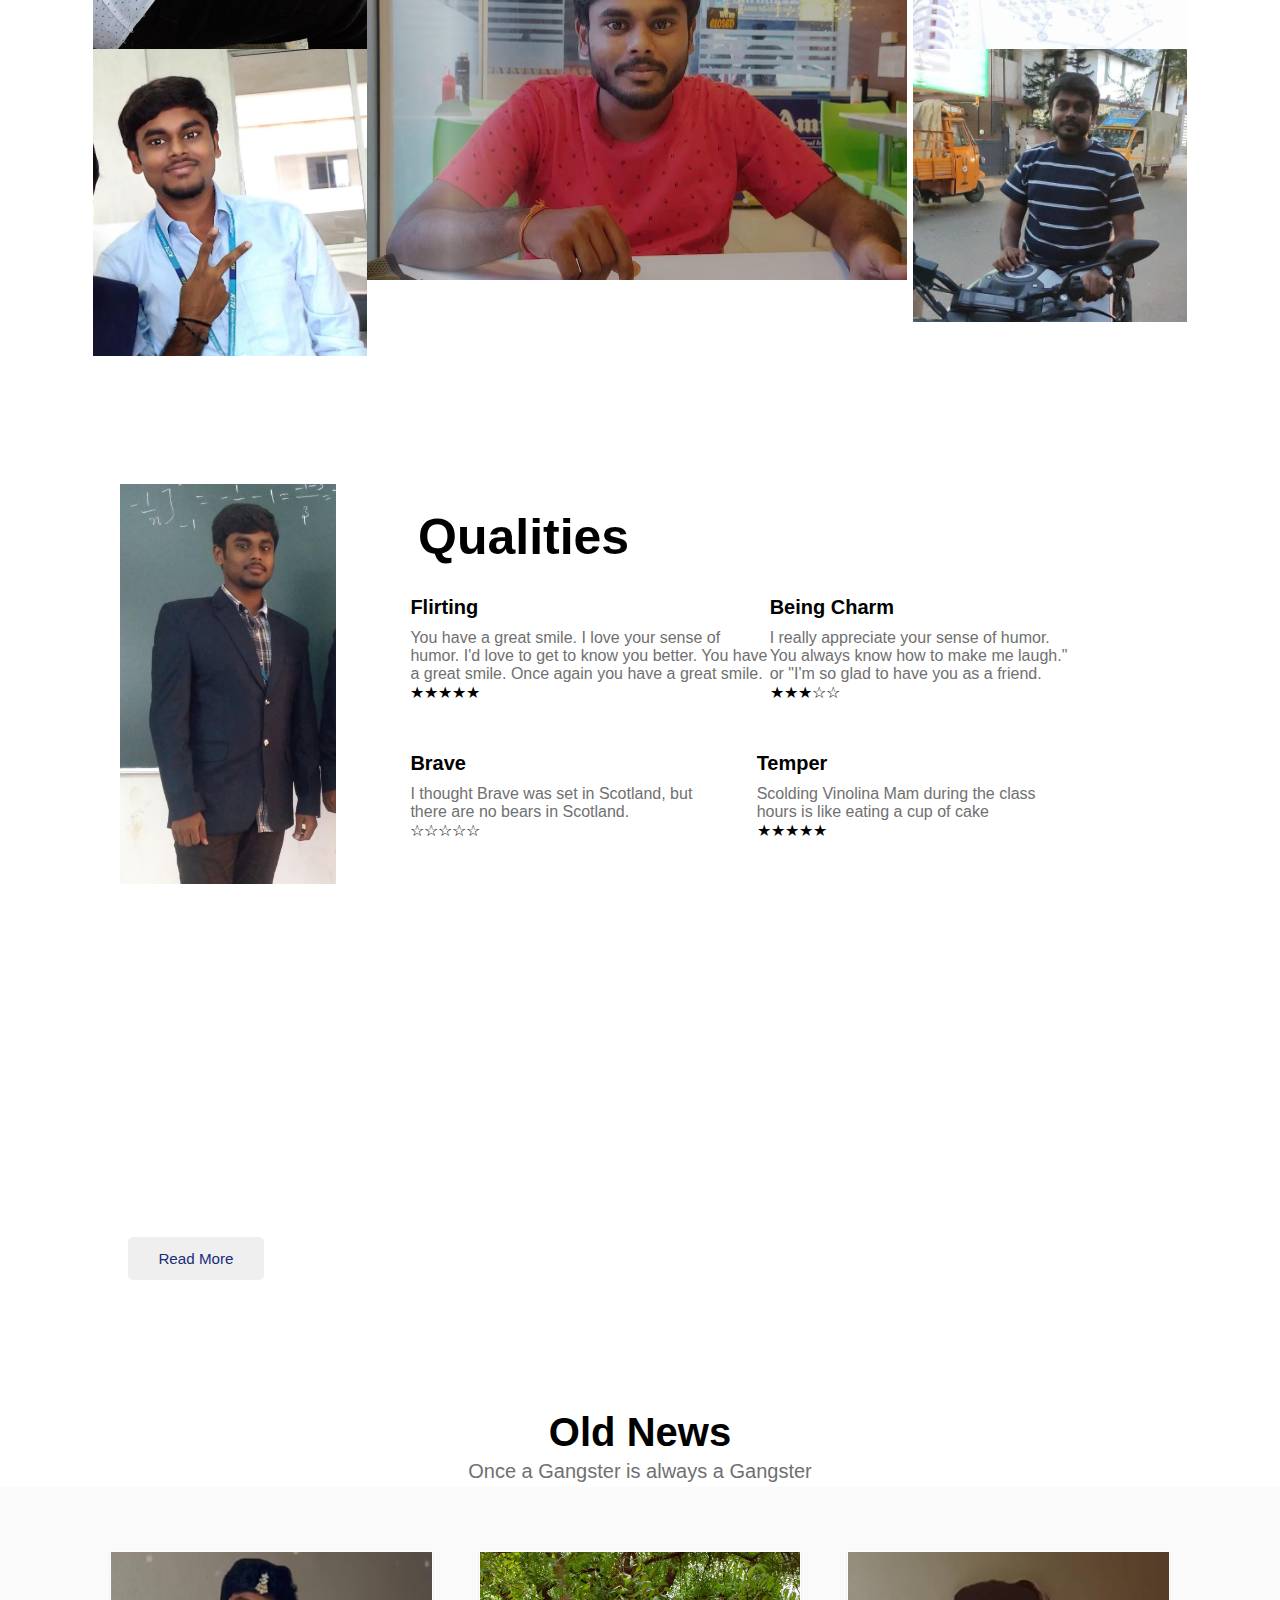
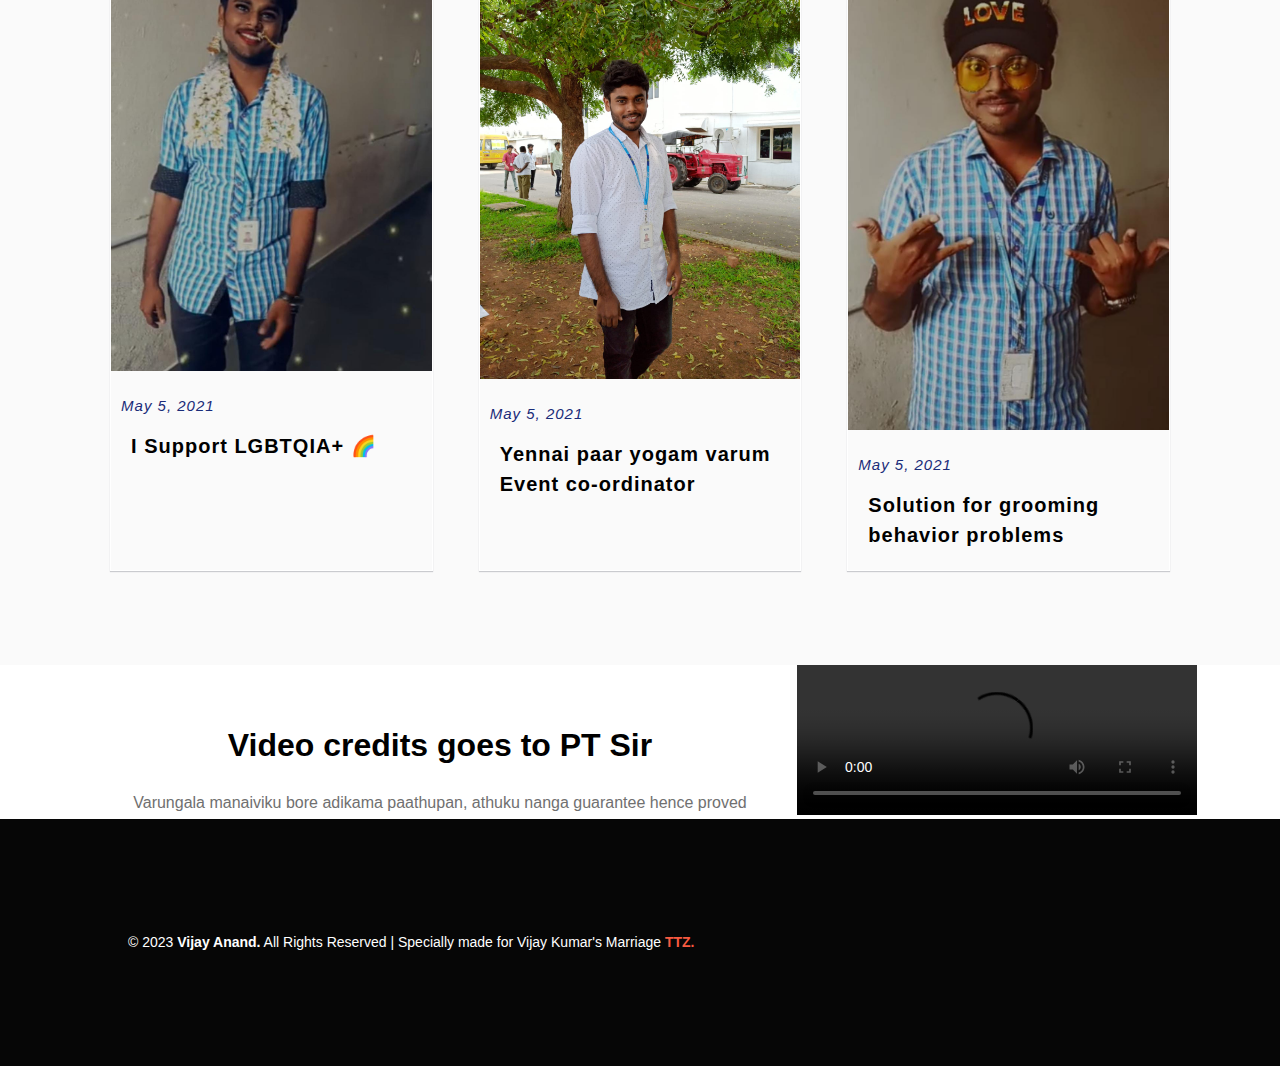
==== commit a2e34d60: "Update Marriage.html" ====
--- a/Marriage/Marriage.html
+++ b/Marriage/Marriage.html
@@ -1393,4 +1393,4 @@
 
         </script>
 </body>
-</html>+</html>
